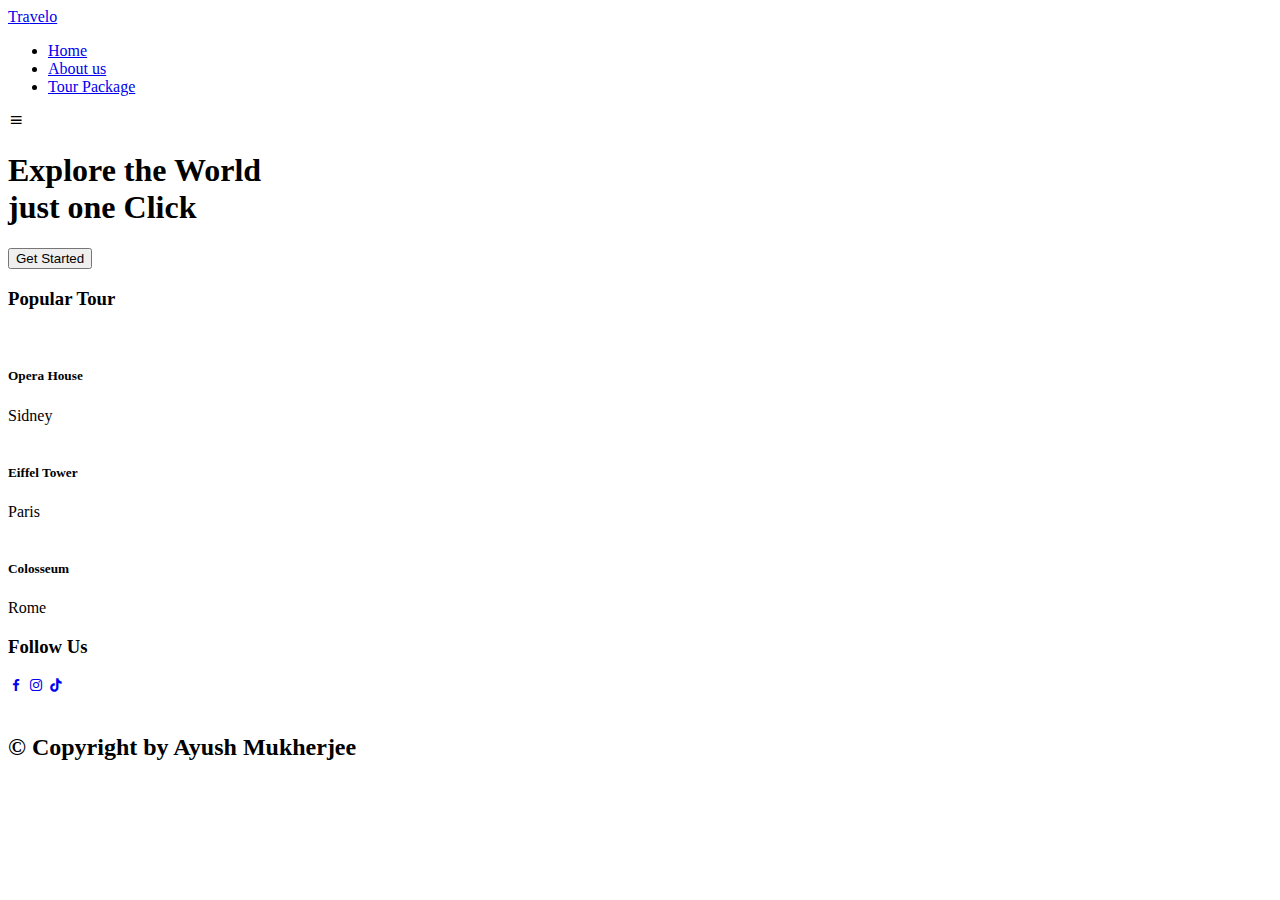
==== index.html @ 18085d5d "Add files via upload" ====
<!DOCTYPE html>
<html lang="en">
  <head>
    <meta charset="UTF-8" />
    <meta name="viewport" content="width=device-width, initial-scale=1.0" />
    <link
      href="https://unpkg.com/boxicons@2.1.4/css/boxicons.min.css"
      rel="stylesheet"
    />
    <link rel="stylesheet" href="./assets/css/main.css" />
    <title>Travel Website</title>
  </head>
  <body>
    <header class="header" id="header">
      <nav class="nav container">
        <a href="#" class="nav__logo">Tra<span>velo</span></a>

        <div class="nav__menu" id="nav-menu">
          <ul class="nav__list">
            <li class="nav__item">
              <a href="index.html" class="nav__link active">Home</a>
            </li>
            <li class="nav__item">
              <a href="about.html" class="nav__link">About us</a>
            </li>
            <li class="nav__item">
              <a href="tour-package.html" class="nav__link">Tour Package</a>
            </li>
          </ul>
        </div>

        <div class="nav__toggle" id="nav-toggle">
          <i class="bx bx-menu"></i>
        </div>
      </nav>
    </header>

    <main class="main" id="main">
      <section class="section hero" id="hero">
        <h1 class="hero__title">
          Explore the World <br />
          just one Click
        </h1>

        <button class="button button-hero">Get Started</button>
      </section>

      <section class="section tour container">
        <h3 class="section-title">Popular Tour</h3>

        <div class="tour__container">
          <div class="tour__card">
            <img src="./assets/media/img-1.jpg" alt="" class="tour__card-img" />
            <div class="tour__data">
              <h5 class="tour__data-title">Opera House</h5>
              <span class="tour__data-subtitle">Sidney</span>
            </div>
            <a href="#" class="tour__link"></a>
          </div>
          <div class="tour__card">
            <img src="./assets/media/img-2.jpg" alt="" class="tour__card-img" />
            <div class="tour__data">
              <h5 class="tour__data-title">Eiffel Tower</h5>
              <span class="tour__data-subtitle">Paris</span>
            </div>
            <a href="#" class="tour__link"></a>
          </div>
          <div class="tour__card">
            <img src="./assets/media/img-3.jpg" alt="" class="tour__card-img" />
            <div class="tour__data">
              <h5 class="tour__data-title">Colosseum</h5>
              <span class="tour__data-subtitle">Rome</span>
            </div>
            <a href="#" class="tour__link"></a>
          </div>
        </div>
      </section>
    </main>

    <footer class="footer">
      <h3 class="footer__title">Follow Us</h3>

      <div class="footer__social">
        <a href="#" class="footer__social-link"
          ><i class="bx bxl-facebook"></i
        ></a>
        <a href="#" class="footer__social-link"
          ><i class="bx bxl-instagram"></i
        ></a>
        <a href="#" class="footer__social-link"
          ><i class="bx bxl-tiktok"></i
        ></a>
      </div>
      <br>
      <h2> &copy; Copyright by Ayush Mukherjee</h2>
    </footer>

    <script src="./assets/js/main.js"></script>
  </body>
</html>
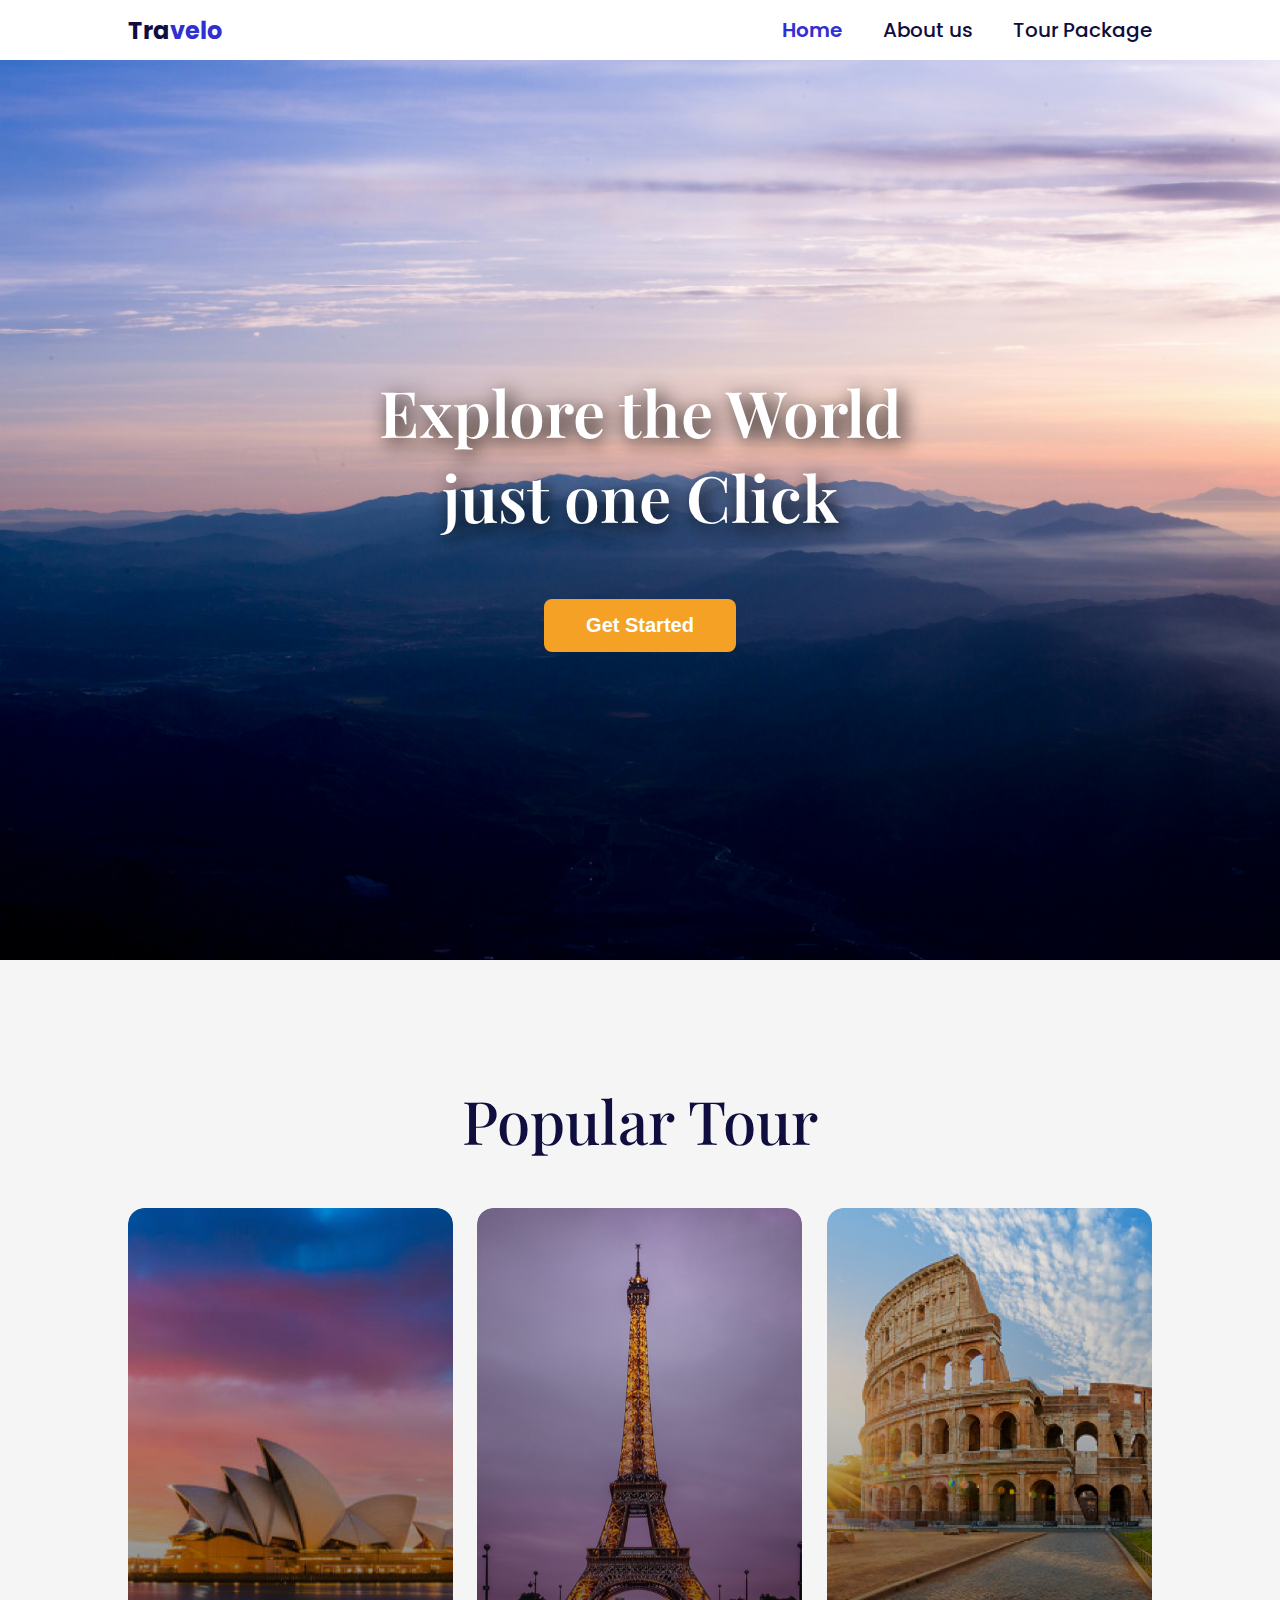
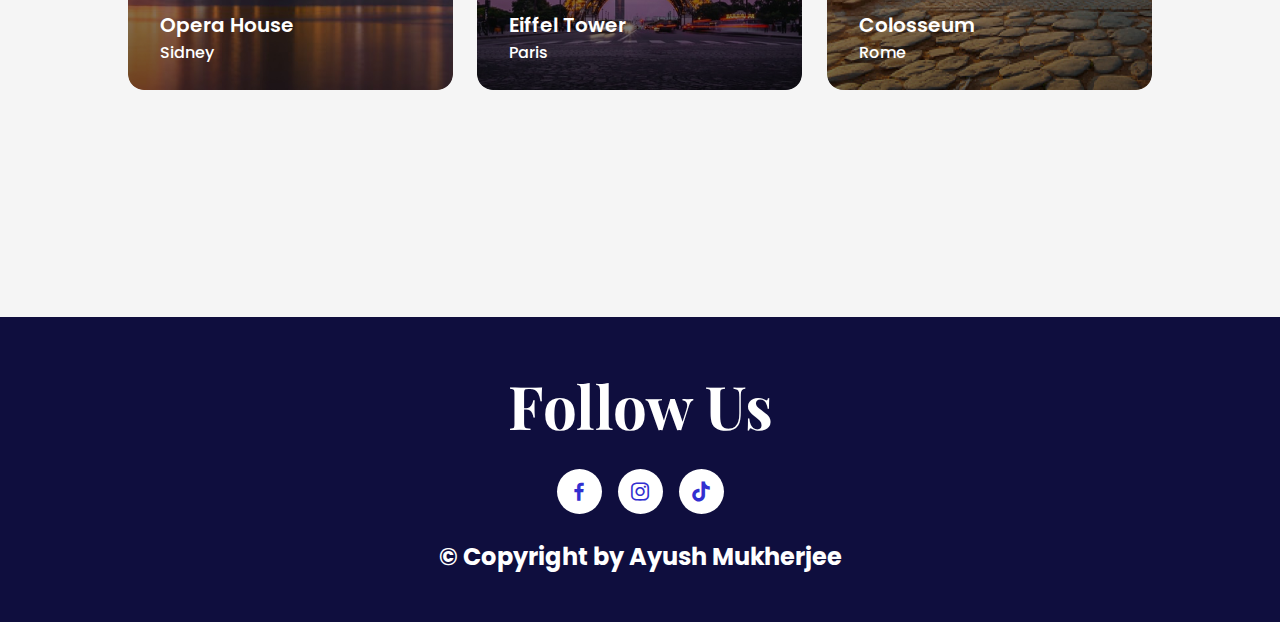
==== commit efe7df59: "Update index.html" ====
--- a/index.html
+++ b/index.html
@@ -8,7 +8,7 @@
       rel="stylesheet"
     />
     <link rel="stylesheet" href="./assets/css/main.css" />
-    <title>Travel Website</title>
+    <title>Travelo</title>
   </head>
   <body>
     <header class="header" id="header">
--- a/assets/css/main.css
+++ b/assets/css/main.css
@@ -0,0 +1,479 @@
+@import url('https://fonts.googleapis.com/css2?family=Playfair+Display:wght@500;600;700&family=Poppins:wght@400;500;600;700&display=swap');
+
+:root {
+  --primary-color: hsla(241, 63%, 50%, 1);
+  --title-color: hsla(241, 63%, 15%, 1);
+  --paragraph-color: hsla(241, 10%, 30%, 1);
+  --btn-color: hsla(36, 90%, 55%, 1);
+  --bg-color: hsla(0, 0%, 96%, 1);
+  --form-color: hsla(0, 3%, 97%, 1);
+  --form-text-color: hsla(241, 10%, 68%, 1);
+
+  --primary-font: 'Poppins', sans-serif;
+  --secondary-font: 'Playfair Display', serif;
+
+  --h1-font-size: 2rem;
+  --h3-font-size: 1.75rem;
+  --normal-font-size: 1rem;
+
+  --fw-regular: 400;
+  --fw-medium: 500;
+  --fw-semibold: 600;
+  --fw-bold: 700;
+}
+
+@media screen and (min-width: 768px) {
+  :root {
+    --h1-font-size: 4rem;
+    --h3-font-size: 3.75rem;
+    --normal-font-size: 1rem;
+  }
+}
+
+* {
+  margin: 0;
+  padding: 0;
+  box-sizing: border-box;
+}
+a {
+  text-decoration: none;
+  color: var(--title-color);
+}
+ol,
+ul {
+  list-style: none;
+}
+
+img {
+  max-width: 100%;
+  height: auto;
+}
+
+body {
+  font-size: var(--normal-font-size);
+  background-color: var(--bg-color);
+  color: var(--title-color);
+  font-weight: var(--fw-medium);
+  font-family: var(--primary-font);
+}
+
+/* re-usable class */
+.container {
+  max-width: 1024px;
+  margin-inline: 2rem;
+}
+/* end */
+
+/* header style */
+.header {
+  width: 100%;
+  background-color: #fff;
+  position: fixed;
+  top: 0;
+  left: 0;
+  z-index: 2;
+}
+
+.nav {
+  display: flex;
+  justify-content: space-between;
+  align-items: center;
+  height: 60px;
+}
+
+.nav__logo {
+  font-size: 1.5rem;
+  font-weight: var(--fw-bold);
+}
+
+.nav__logo span {
+  color: var(--primary-color);
+}
+
+@media screen and (max-width: 768px) {
+  .nav__menu {
+    position: fixed;
+    top: -100%;
+    left: 0;
+    right: 0;
+    background-color: #fff;
+    width: 80%;
+    text-align: center;
+    margin-inline: auto;
+    padding: 2rem 3rem;
+    /* border: 1px solid black; */
+    box-shadow: 0 3px 12px 0 rgba(0, 0, 0, 0.1);
+    border-radius: 0.75rem;
+    transition: 0.3s;
+  }
+
+  .nav__item {
+    margin-bottom: 2rem;
+  }
+
+  .nav__menu.show-menu {
+    top: 80px;
+  }
+}
+
+.nav__link {
+  font-size: 1.25rem;
+}
+
+.nav__link.active {
+  color: var(--primary-color);
+  font-weight: var(--fw-semibold);
+}
+
+.nav__toggle {
+  font-size: 1.5rem;
+  cursor: pointer;
+  color: var(--title-color);
+}
+/* end */
+
+.main {
+  margin-top: 3.75rem;
+}
+
+/* hero style */
+.hero {
+  background-image: url('../media/jason-leung-eJCMXIFBRSY-unsplash.jpg');
+  height: 100vh;
+  background-repeat: no-repeat;
+  background-size: cover;
+  background-position: -200px 0;
+  text-align: center;
+  display: flex;
+  flex-direction: column;
+  align-items: center;
+  justify-content: center;
+  row-gap: 3.75rem;
+}
+
+.hero__title {
+  font-family: var(--secondary-font);
+  font-size: var(--h1-font-size);
+  color: #fff;
+  font-weight: var(--fw-semibold);
+  text-shadow: 5px 5px 20px rgba(0, 0, 0, 1);
+}
+
+.button {
+  background-color: var(--btn-color);
+  border: none;
+  padding: 15px 42px;
+  border-radius: 0.5rem;
+  color: #fff;
+  font-size: 1.25rem;
+  font-weight: var(--fw-semibold);
+}
+
+.button:hover {
+  background-color: rgb(255, 153, 0);
+}
+/* end */
+
+.section-title {
+  text-align: center;
+  font-size: var(--h3-font-size);
+  font-family: var(--secondary-font);
+  font-weight: var(--fw-medium);
+}
+
+/* tour style */
+.tour {
+  margin-top: 120px;
+}
+
+.tour__container {
+  display: grid;
+  gap: 1.5rem;
+  margin-top: 3rem;
+  justify-content: center;
+  margin-bottom: 3rem;
+}
+
+.tour__card {
+  position: relative;
+  margin-inline: auto;
+  overflow: hidden;
+  border-radius: 1rem;
+}
+
+.tour__card:hover .tour__card-img {
+  transform: scale(1.1);
+}
+
+.tour__card-img {
+  border-radius: 1rem;
+  object-fit: cover;
+  width: 256px;
+  height: 482px;
+  transition: 0.3s;
+}
+
+.tour__data {
+  position: absolute;
+  bottom: 2rem;
+  left: 2rem;
+  color: #fff;
+}
+
+.tour__data-title {
+  font-size: 1.25rem;
+  font-weight: var(--fw-semibold);
+}
+
+.tour__link {
+  position: absolute;
+  top: 0;
+  left: 0;
+  right: 0;
+  bottom: 0;
+}
+/* end tour */
+
+.footer {
+  background-color: var(--title-color);
+  color: #fff;
+  text-align: center;
+  padding: 3rem 0;
+  margin-top: 220px;
+}
+
+.footer__title {
+  font-family: var(--secondary-font);
+  font-size: var(--h3-font-size);
+}
+
+.footer__social {
+  margin-top: 1.5rem;
+  display: flex;
+  justify-content: center;
+  column-gap: 1rem;
+}
+
+.footer__social-link {
+  width: 45px;
+  height: 45px;
+  background-color: #fff;
+  border-radius: 100%;
+  display: flex;
+  justify-content: center;
+  align-items: center;
+}
+
+.footer__social-link i {
+  color: var(--primary-color);
+  font-size: 1.5rem;
+}
+
+/* about style */
+.about-hero {
+  height: 50vh;
+  background-repeat: no-repeat;
+  background-size: cover;
+  display: flex;
+  align-items: center;
+  justify-content: center;
+}
+
+.about {
+  margin-top: 3rem;
+}
+
+.about__container {
+  display: grid;
+  place-items: center;
+  gap: 2rem;
+}
+
+.about__img {
+  height: 482px;
+  width: 317px;
+}
+
+.about__data-title {
+  font-size: 3.75rem;
+  font-family: var(--secondary-font);
+  text-align: center;
+}
+
+.about__data-description {
+  color: var(--paragraph-color);
+  margin-bottom: 0.5rem;
+}
+/* end */
+
+/* detail style */
+.card {
+  background-color: #fff;
+  padding: 2rem;
+  border-radius: 1rem;
+  width: 100%;
+}
+
+.detail {
+  display: grid;
+  gap: 2rem;
+}
+.detail__card {
+}
+
+.detail__card-img {
+  width: 100%;
+}
+
+.detail__card-img-list {
+  margin-top: 1rem;
+  display: flex;
+  gap: 1rem;
+  justify-content: center;
+  flex-wrap: wrap;
+}
+
+.detail__card-img-item {
+  width: 55px;
+  height: 55px;
+  border-radius: 15px;
+}
+
+.detail__card-img-item.active {
+  border: 3px solid var(--btn-color);
+}
+
+.detail__card-data {
+  margin-top: 2.5rem;
+}
+
+.detail__card-title {
+  display: flex;
+  justify-content: space-between;
+  align-items: center;
+  flex-wrap: wrap;
+}
+.detail__card-title h4 {
+  font-size: 1.5rem;
+}
+.detail__card-title h5 {
+  font-size: 1.25rem;
+  color: var(--primary-color);
+}
+
+.detail__card-title span {
+  color: var(--paragraph-color);
+}
+
+.detail__card-description {
+  margin-top: 1rem;
+  color: var(--paragraph-color);
+}
+
+.detail__form {
+  height: fit-content;
+}
+
+.detail__form-title {
+  font-size: 1.75rem;
+  text-align: center;
+  margin-bottom: 1rem;
+}
+
+.form__group-input {
+  height: 56px;
+  width: 100%;
+  background-color: var(--form-color);
+  border: none;
+  outline: none;
+  border-radius: 1rem;
+  margin-bottom: 1.5rem;
+  padding: 1rem;
+  color: var(--form-text-color);
+}
+
+.form__group-input::placeholder,
+.form__group-textarea::placeholder {
+  color: var(--form-text-color);
+}
+
+.form__group-textarea {
+  width: 100%;
+  background-color: var(--form-color);
+  border: none;
+  outline: none;
+  border-radius: 1rem;
+  margin-bottom: 1.5rem;
+  padding: 1rem;
+  color: var(--form-text-color);
+}
+
+.form__group .button-detail {
+  margin-inline: auto;
+  display: block;
+}
+
+/* end */
+
+@media screen and (min-width: 769px) {
+  /* header style */
+  .nav__list {
+    display: flex;
+    column-gap: 2.5rem;
+  }
+  .nav__toggle {
+    display: none;
+  }
+  /* end */
+
+  /* hero style */
+  .hero {
+    background-position: initial;
+  }
+  /* end */
+
+  /* tour style */
+  .tour__container {
+    grid-template-columns: repeat(2, 1fr);
+  }
+
+  .tour__card-img {
+    width: 325px;
+    height: 482px;
+  }
+  /* end */
+
+  /* about style */
+  .about {
+    margin-top: 200px;
+  }
+  .about__container {
+    grid-template-columns: 0.5fr 1fr;
+  }
+
+  .about__data-title {
+    text-align: initial;
+  }
+  /* end */
+
+  /* detail style */
+  .detail {
+    grid-template-columns: 1fr 0.5fr;
+  }
+
+  .detail__card-img-item {
+    width: 85px;
+    height: 85px;
+  }
+  /* end */
+}
+
+@media screen and (min-width: 1024px) {
+  .container {
+    margin-inline: auto;
+  }
+
+  .tour__container {
+    grid-template-columns: repeat(3, 1fr);
+  }
+}
